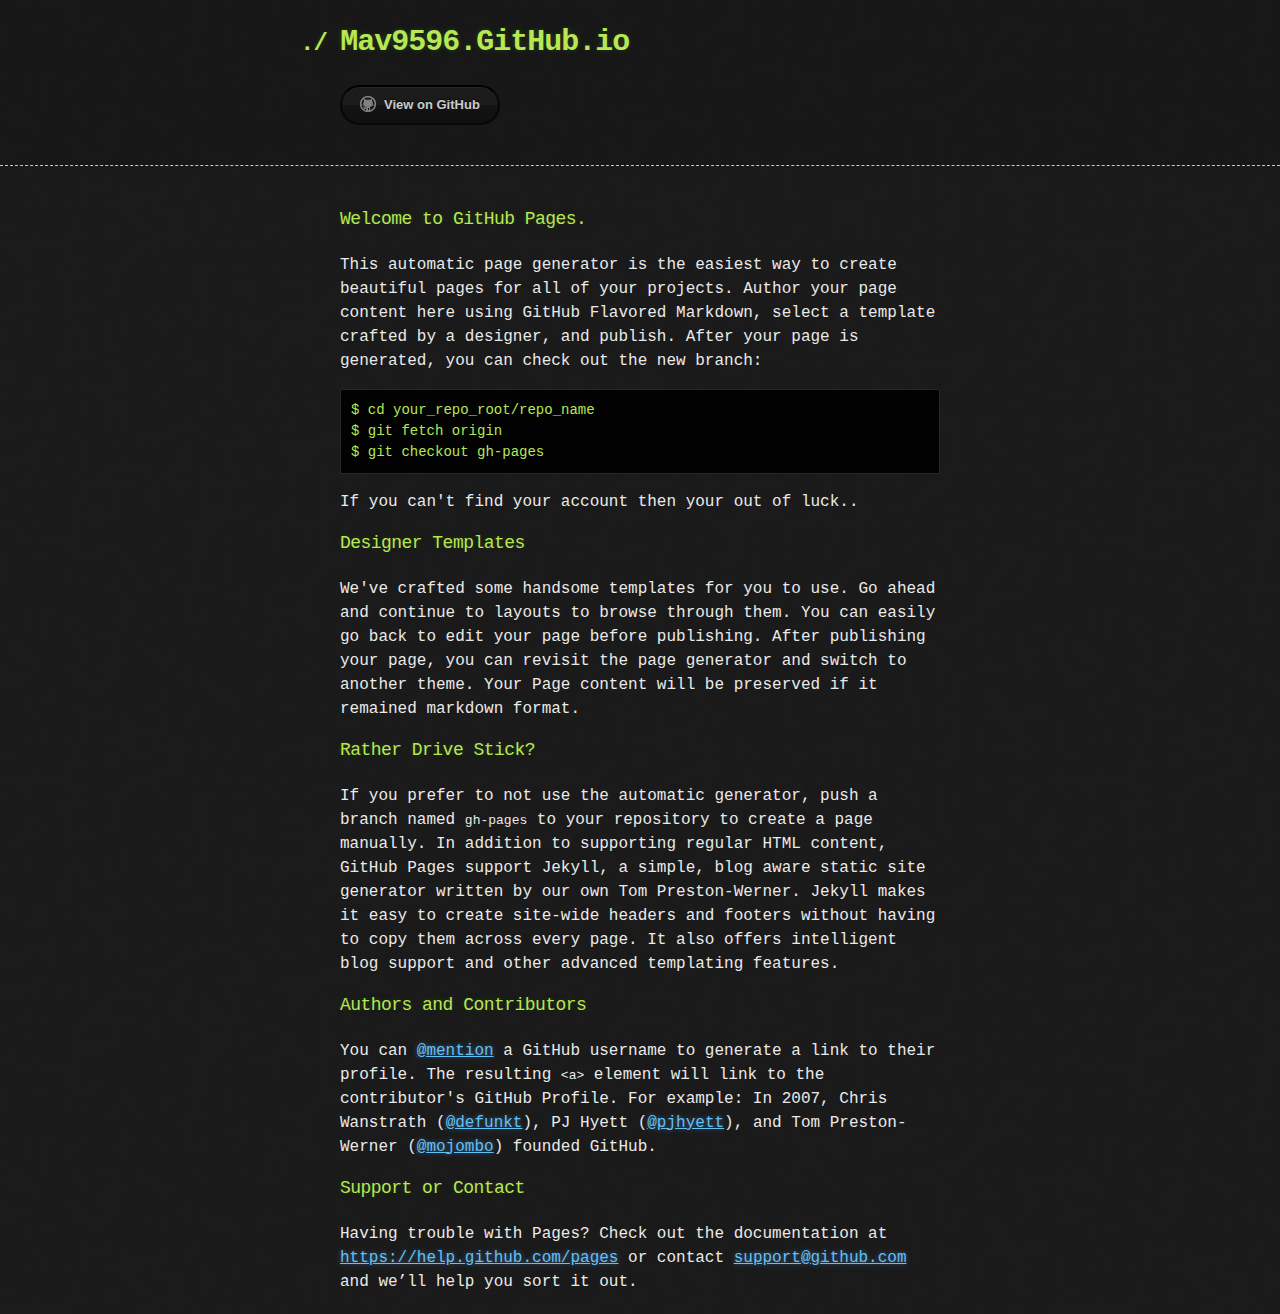
==== index.html @ 7a4225e2 "got rid of the params file" ====
<!DOCTYPE html>
<html>
  <head>
    <meta charset='utf-8'>
    <meta http-equiv="X-UA-Compatible" content="chrome=1">

    <link rel="stylesheet" type="text/css" href="stylesheets/stylesheet.css" media="screen">
    <link rel="stylesheet" type="text/css" href="stylesheets/pygment_trac.css" media="screen">
    <link rel="stylesheet" type="text/css" href="stylesheets/print.css" media="print">

    <title>Mav9596.GitHub.io by mav9596</title>
  </head>

  <body>

    <header>
      <div class="container">
        <h1>Mav9596.GitHub.io</h1>
        <h2></h2>

        <section id="downloads">
          <a href="https://github.com/mav9596" class="btn btn-github"><span class="icon"></span>View on GitHub</a>
        </section>
      </div>
    </header>

    <div class="container">
      <section id="main_content">
        <h3>
<a id="welcome-to-github-pages" class="anchor" href="#welcome-to-github-pages" aria-hidden="true"><span class="octicon octicon-link"></span></a>Welcome to GitHub Pages.</h3>

<p>This automatic page generator is the easiest way to create beautiful pages for all of your projects. Author your page content here using GitHub Flavored Markdown, select a template crafted by a designer, and publish. After your page is generated, you can check out the new branch:</p>

<pre><code>$ cd your_repo_root/repo_name
$ git fetch origin
$ git checkout gh-pages
</code></pre>

<p>If you can't find your account then your out of luck..</p>

<h3>
<a id="designer-templates" class="anchor" href="#designer-templates" aria-hidden="true"><span class="octicon octicon-link"></span></a>Designer Templates</h3>

<p>We've crafted some handsome templates for you to use. Go ahead and continue to layouts to browse through them. You can easily go back to edit your page before publishing. After publishing your page, you can revisit the page generator and switch to another theme. Your Page content will be preserved if it remained markdown format.</p>

<h3>
<a id="rather-drive-stick" class="anchor" href="#rather-drive-stick" aria-hidden="true"><span class="octicon octicon-link"></span></a>Rather Drive Stick?</h3>

<p>If you prefer to not use the automatic generator, push a branch named <code>gh-pages</code> to your repository to create a page manually. In addition to supporting regular HTML content, GitHub Pages support Jekyll, a simple, blog aware static site generator written by our own Tom Preston-Werner. Jekyll makes it easy to create site-wide headers and footers without having to copy them across every page. It also offers intelligent blog support and other advanced templating features.</p>

<h3>
<a id="authors-and-contributors" class="anchor" href="#authors-and-contributors" aria-hidden="true"><span class="octicon octicon-link"></span></a>Authors and Contributors</h3>

<p>You can <a href="https://github.com/blog/821" class="user-mention">@mention</a> a GitHub username to generate a link to their profile. The resulting <code>&lt;a&gt;</code> element will link to the contributor's GitHub Profile. For example: In 2007, Chris Wanstrath (<a href="https://github.com/defunkt" class="user-mention">@defunkt</a>), PJ Hyett (<a href="https://github.com/pjhyett" class="user-mention">@pjhyett</a>), and Tom Preston-Werner (<a href="https://github.com/mojombo" class="user-mention">@mojombo</a>) founded GitHub.</p>

<h3>
<a id="support-or-contact" class="anchor" href="#support-or-contact" aria-hidden="true"><span class="octicon octicon-link"></span></a>Support or Contact</h3>

<p>Having trouble with Pages? Check out the documentation at <a href="https://help.github.com/pages">https://help.github.com/pages</a> or contact <a href="mailto:support@github.com">support@github.com</a> and we’ll help you sort it out.</p>
      </section>
    </div>

    
  </body>
</html>
---- stylesheets/stylesheet.css ----
body {
  margin: 0;
  padding: 0;
  background: #151515 url("../images/bkg.png") 0 0;
  color: #eaeaea;
  font: 16px;
  line-height: 1.5;
  font-family: Monaco, "Bitstream Vera Sans Mono", "Lucida Console", Terminal, monospace;
}

/* General & 'Reset' Stuff */

.container {
  width: 90%;
  max-width: 600px;
  margin: 0 auto;
}

section {
  display: block;
  margin: 0 0 20px 0;
}

h1, h2, h3, h4, h5, h6 {
  margin: 0 0 20px;
}

li {
  line-height: 1.4 ;
}

/* Header, <header>
   header   - container
   h1       - project name
   h2       - project description
*/

header {
  background: rgba(0, 0, 0, 0.1);
  width: 100%;
  border-bottom: 1px dashed #b5e853;
  padding: 20px 0;
  margin: 0 0 40px 0;
}

header h1 {
  font-size: 30px;
  line-height: 1.5;
  margin: 0 0 0 -40px;
  font-weight: bold;
  font-family: Monaco, "Bitstream Vera Sans Mono", "Lucida Console", Terminal, monospace;
  color: #b5e853;
  text-shadow: 0 1px 1px rgba(0, 0, 0, 0.1),
               0 0 5px rgba(181, 232, 83, 0.1),
               0 0 10px rgba(181, 232, 83, 0.1);
  letter-spacing: -1px;
  -webkit-font-smoothing: antialiased;
}

header h1:before {
  content: "./ ";
  font-size: 24px;
}

header h2 {
  font-size: 18px;
  font-weight: 300;
  color: #666;
}

#downloads .btn {
  display: inline-block;
  text-align: center;
  margin: 0;
}

/* Main Content
*/

#main_content {
  width: 100%;
  -webkit-font-smoothing: antialiased;
}
section img {
  max-width: 100%
}

h1, h2, h3, h4, h5, h6 {
  font-weight: normal;
  font-family: Monaco, "Bitstream Vera Sans Mono", "Lucida Console", Terminal, monospace;
  color: #b5e853;
  letter-spacing: -0.03em;
  text-shadow: 0 1px 1px rgba(0, 0, 0, 0.1),
               0 0 5px rgba(181, 232, 83, 0.1),
               0 0 10px rgba(181, 232, 83, 0.1);
}

#main_content h1 {
  font-size: 30px;
}

#main_content h2 {
  font-size: 24px;
}

#main_content h3 {
  font-size: 18px;
}

#main_content h4 {
  font-size: 14px;
}

#main_content h5 {
  font-size: 12px;
  text-transform: uppercase;
  margin: 0 0 5px 0;
}

#main_content h6 {
  font-size: 12px;
  text-transform: uppercase;
  color: #999;
  margin: 0 0 5px 0;
}

dt {
  font-style: italic;
  font-weight: bold;
}

ul li {
  list-style: none;
}

ul li:before {
  content: ">>";
  font-family: Monaco, "Bitstream Vera Sans Mono", "Lucida Console", Terminal, monospace;
  font-size: 13px;
  color: #b5e853;
  margin-left: -37px;
  margin-right: 21px;
  line-height: 16px;
}

blockquote {
  color: #aaa;
  padding-left: 10px;
  border-left: 1px dotted #666;
}

pre {
  background: rgba(0, 0, 0, 0.9);
  border: 1px solid rgba(255, 255, 255, 0.15);
  padding: 10px;
  font-size: 14px;
  color: #b5e853;
  border-radius: 2px;
  -moz-border-radius: 2px;
  -webkit-border-radius: 2px;
  text-wrap: normal;
  overflow: auto;
  overflow-y: hidden;
}

table {
  width: 100%;
  margin: 0 0 20px 0;
}

th {
  text-align: left;
  border-bottom: 1px dashed #b5e853;
  padding: 5px 10px;
}

td {
  padding: 5px 10px;
}

hr {
  height: 0;
  border: 0;
  border-bottom: 1px dashed #b5e853;
  color: #b5e853;
}

/* Buttons
*/

.btn {
  display: inline-block;
  background: -webkit-linear-gradient(top, rgba(40, 40, 40, 0.3), rgba(35, 35, 35, 0.3) 50%, rgba(10, 10, 10, 0.3) 50%, rgba(0, 0, 0, 0.3));
  padding: 8px 18px;
  border-radius: 50px;
  border: 2px solid rgba(0, 0, 0, 0.7);
  border-bottom: 2px solid rgba(0, 0, 0, 0.7);
  border-top: 2px solid rgba(0, 0, 0, 1);
  color: rgba(255, 255, 255, 0.8);
  font-family: Helvetica, Arial, sans-serif;
  font-weight: bold;
  font-size: 13px;
  text-decoration: none;
  text-shadow: 0 -1px 0 rgba(0, 0, 0, 0.75);
  box-shadow: inset 0 1px 0 rgba(255, 255, 255, 0.05);
}

.btn:hover {
  background: -webkit-linear-gradient(top, rgba(40, 40, 40, 0.6), rgba(35, 35, 35, 0.6) 50%, rgba(10, 10, 10, 0.8) 50%, rgba(0, 0, 0, 0.8));
}

.btn .icon {
  display: inline-block;
  width: 16px;
  height: 16px;
  margin: 1px 8px 0 0;
  float: left;
}

.btn-github .icon {
  opacity: 0.6;
  background: url("../images/blacktocat.png") 0 0 no-repeat;
}

/* Links
   a, a:hover, a:visited
*/

a {
  color: #63c0f5;
  text-shadow: 0 0 5px rgba(104, 182, 255, 0.5);
}

/* Clearfix */

.cf:before, .cf:after {
  content:"";
  display:table;
}

.cf:after {
  clear:both;
}

.cf {
  zoom:1;
}
---- stylesheets/pygment_trac.css ----
.highlight .c { color: #999988; font-style: italic } /* Comment */
.highlight .err { color: #a61717; background-color: #e3d2d2 } /* Error */
.highlight .k { font-weight: bold } /* Keyword */
.highlight .o { font-weight: bold } /* Operator */
.highlight .cm { color: #999988; font-style: italic } /* Comment.Multiline */
.highlight .cp { color: #999999; font-weight: bold } /* Comment.Preproc */
.highlight .c1 { color: #999988; font-style: italic } /* Comment.Single */
.highlight .cs { color: #999999; font-weight: bold; font-style: italic } /* Comment.Special */
.highlight .gd { color: #000000; background-color: #ffdddd } /* Generic.Deleted */
.highlight .gd .x { color: #000000; background-color: #ffaaaa } /* Generic.Deleted.Specific */
.highlight .ge { font-style: italic } /* Generic.Emph */
.highlight .gr { color: #aa0000 } /* Generic.Error */
.highlight .gh { color: #999999 } /* Generic.Heading */
.highlight .gi { color: #000000; background-color: #ddffdd } /* Generic.Inserted */
.highlight .gi .x { color: #000000; background-color: #aaffaa } /* Generic.Inserted.Specific */
.highlight .go { color: #888888 } /* Generic.Output */
.highlight .gp { color: #555555 } /* Generic.Prompt */
.highlight .gs { font-weight: bold } /* Generic.Strong */
.highlight .gu { color: #800080; font-weight: bold; } /* Generic.Subheading */
.highlight .gt { color: #aa0000 } /* Generic.Traceback */
.highlight .kc { font-weight: bold } /* Keyword.Constant */
.highlight .kd { font-weight: bold } /* Keyword.Declaration */
.highlight .kn { font-weight: bold } /* Keyword.Namespace */
.highlight .kp { font-weight: bold } /* Keyword.Pseudo */
.highlight .kr { font-weight: bold } /* Keyword.Reserved */
.highlight .kt { color: #445588; font-weight: bold } /* Keyword.Type */
.highlight .m { color: #009999 } /* Literal.Number */
.highlight .s { color: #d14 } /* Literal.String */
.highlight .na { color: #008080 } /* Name.Attribute */
.highlight .nb { color: #0086B3 } /* Name.Builtin */
.highlight .nc { color: #445588; font-weight: bold } /* Name.Class */
.highlight .no { color: #008080 } /* Name.Constant */
.highlight .ni { color: #800080 } /* Name.Entity */
.highlight .ne { color: #990000; font-weight: bold } /* Name.Exception */
.highlight .nf { color: #990000; font-weight: bold } /* Name.Function */
.highlight .nn { color: #555555 } /* Name.Namespace */
.highlight .nt { color: #CBDFFF } /* Name.Tag */
.highlight .nv { color: #008080 } /* Name.Variable */
.highlight .ow { font-weight: bold } /* Operator.Word */
.highlight .w { color: #bbbbbb } /* Text.Whitespace */
.highlight .mf { color: #009999 } /* Literal.Number.Float */
.highlight .mh { color: #009999 } /* Literal.Number.Hex */
.highlight .mi { color: #009999 } /* Literal.Number.Integer */
.highlight .mo { color: #009999 } /* Literal.Number.Oct */
.highlight .sb { color: #d14 } /* Literal.String.Backtick */
.highlight .sc { color: #d14 } /* Literal.String.Char */
.highlight .sd { color: #d14 } /* Literal.String.Doc */
.highlight .s2 { color: #d14 } /* Literal.String.Double */
.highlight .se { color: #d14 } /* Literal.String.Escape */
.highlight .sh { color: #d14 } /* Literal.String.Heredoc */
.highlight .si { color: #d14 } /* Literal.String.Interpol */
.highlight .sx { color: #d14 } /* Literal.String.Other */
.highlight .sr { color: #009926 } /* Literal.String.Regex */
.highlight .s1 { color: #d14 } /* Literal.String.Single */
.highlight .ss { color: #990073 } /* Literal.String.Symbol */
.highlight .bp { color: #999999 } /* Name.Builtin.Pseudo */
.highlight .vc { color: #008080 } /* Name.Variable.Class */
.highlight .vg { color: #008080 } /* Name.Variable.Global */
.highlight .vi { color: #008080 } /* Name.Variable.Instance */
.highlight .il { color: #009999 } /* Literal.Number.Integer.Long */

.type-csharp .highlight .k { color: #0000FF }
.type-csharp .highlight .kt { color: #0000FF }
.type-csharp .highlight .nf { color: #000000; font-weight: normal }
.type-csharp .highlight .nc { color: #2B91AF }
.type-csharp .highlight .nn { color: #000000 }
.type-csharp .highlight .s { color: #A31515 }
.type-csharp .highlight .sc { color: #A31515 }
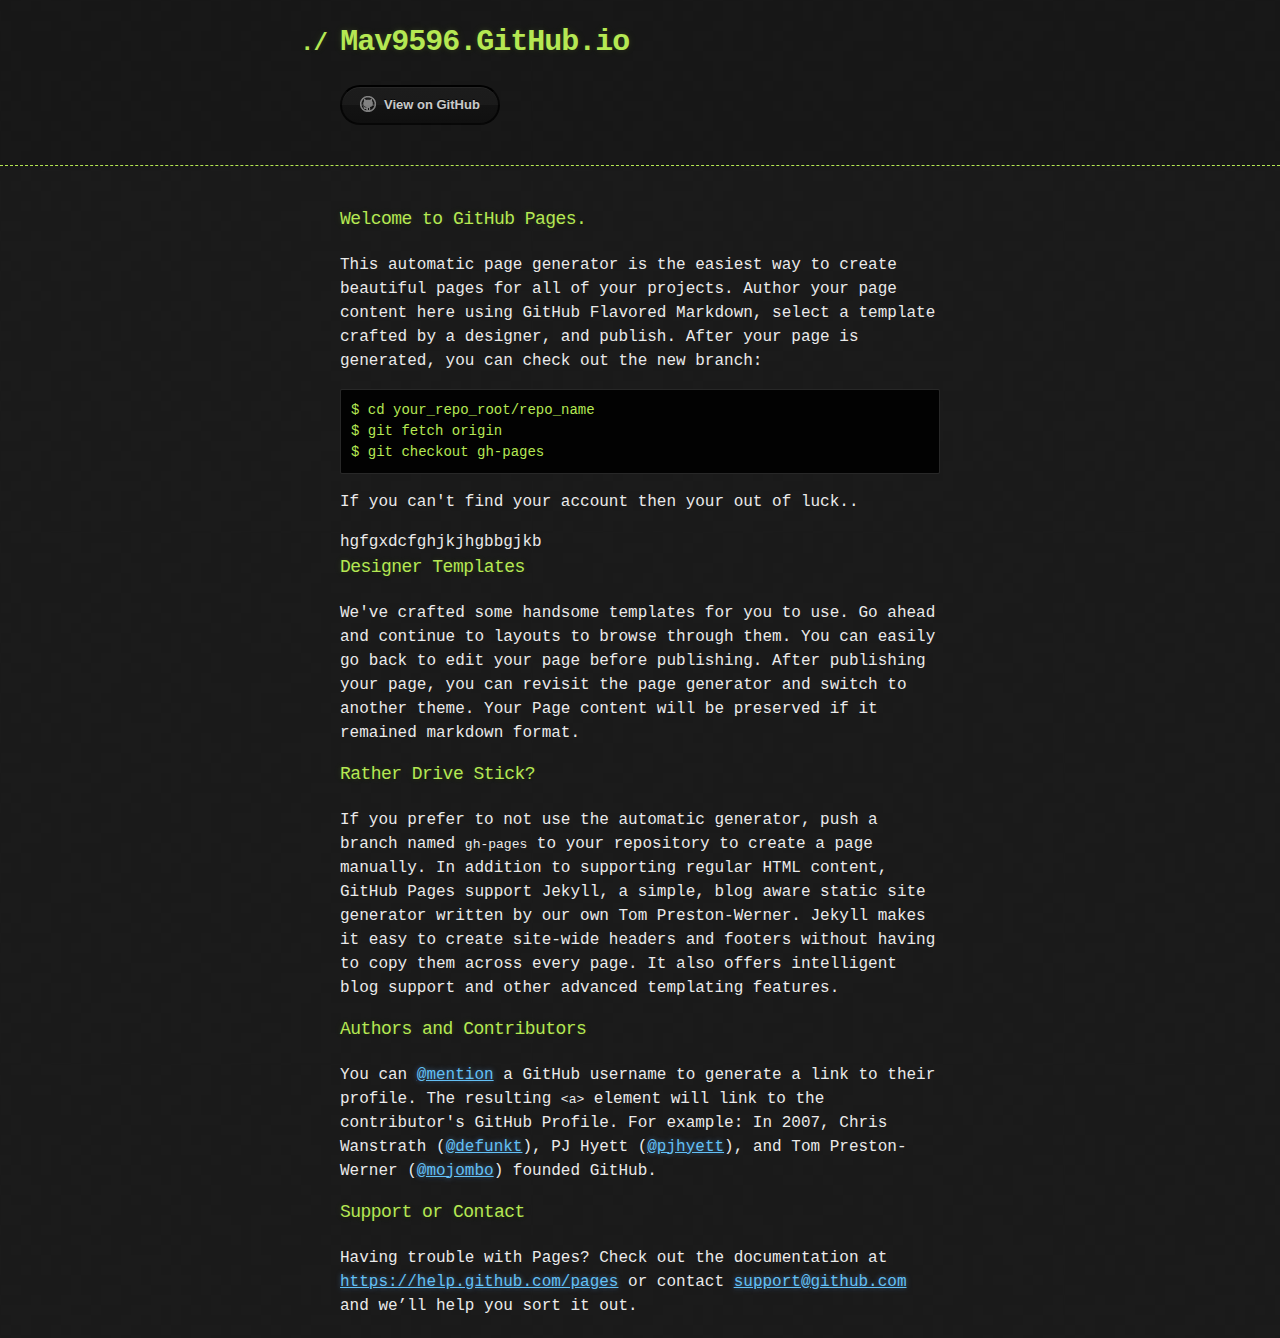
==== commit c245c011: "test" ====
--- a/index.html
+++ b/index.html
@@ -37,7 +37,7 @@
 </code></pre>
 
 <p>If you can't find your account then your out of luck..</p>
-
+hgfgxdcfghjkjhgbbgjkb
 <h3>
 <a id="designer-templates" class="anchor" href="#designer-templates" aria-hidden="true"><span class="octicon octicon-link"></span></a>Designer Templates</h3>
 
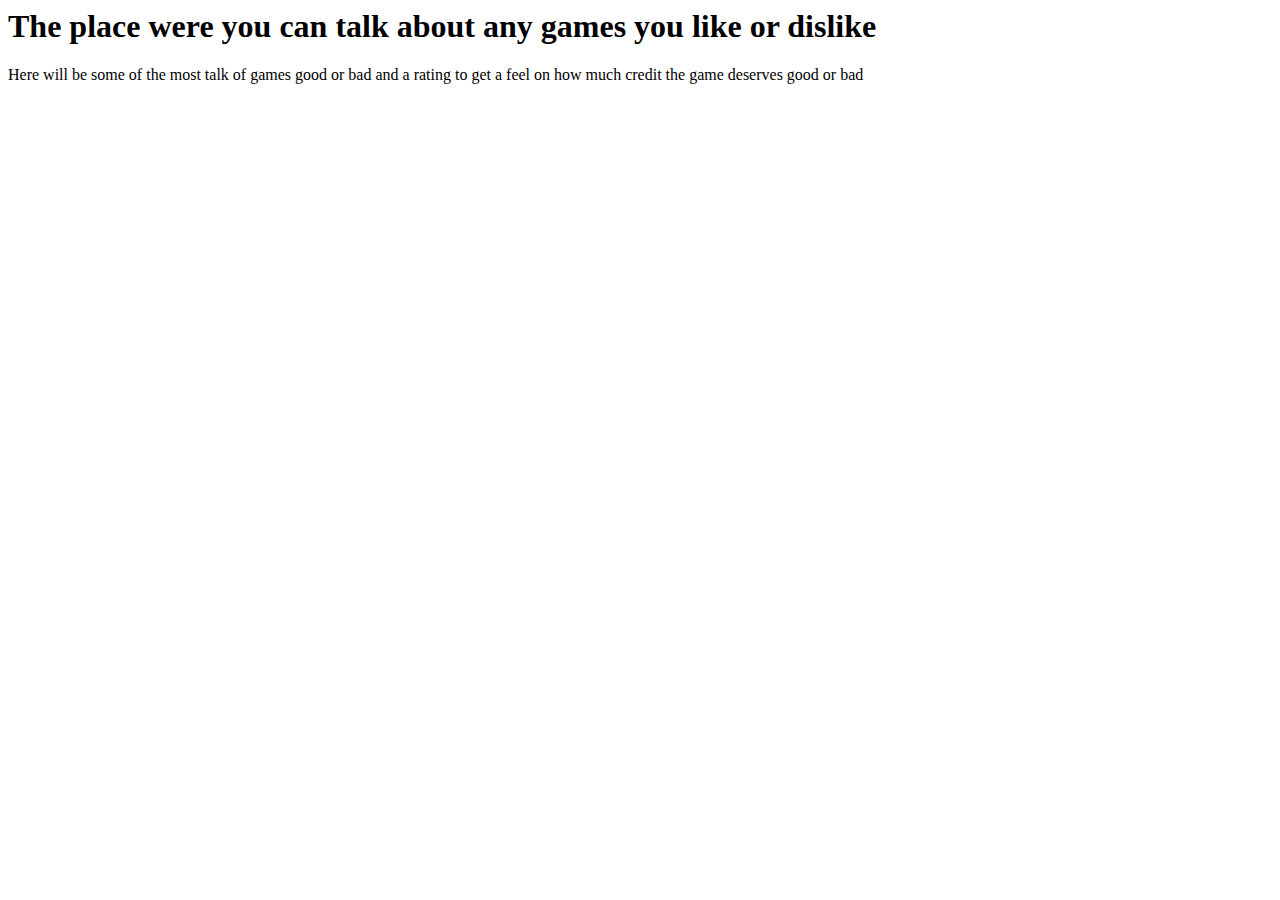
==== commit ac5370f8: "new webpage" ====
--- a/index.html
+++ b/index.html
@@ -1,65 +1,9 @@
-<!DOCTYPE html>
 <html>
-  <head>
-    <meta charset='utf-8'>
-    <meta http-equiv="X-UA-Compatible" content="chrome=1">
-
-    <link rel="stylesheet" type="text/css" href="stylesheets/stylesheet.css" media="screen">
-    <link rel="stylesheet" type="text/css" href="stylesheets/pygment_trac.css" media="screen">
-    <link rel="stylesheet" type="text/css" href="stylesheets/print.css" media="print">
-
-    <title>Mav9596.GitHub.io by mav9596</title>
-  </head>
-
-  <body>
-
-    <header>
-      <div class="container">
-        <h1>Mav9596.GitHub.io</h1>
-        <h2></h2>
-
-        <section id="downloads">
-          <a href="https://github.com/mav9596" class="btn btn-github"><span class="icon"></span>View on GitHub</a>
-        </section>
-      </div>
-    </header>
-
-    <div class="container">
-      <section id="main_content">
-        <h3>
-<a id="welcome-to-github-pages" class="anchor" href="#welcome-to-github-pages" aria-hidden="true"><span class="octicon octicon-link"></span></a>Welcome to GitHub Pages.</h3>
-
-<p>This automatic page generator is the easiest way to create beautiful pages for all of your projects. Author your page content here using GitHub Flavored Markdown, select a template crafted by a designer, and publish. After your page is generated, you can check out the new branch:</p>
-
-<pre><code>$ cd your_repo_root/repo_name
-$ git fetch origin
-$ git checkout gh-pages
-</code></pre>
-
-<p>If you can't find your account then your out of luck..</p>
-hgfgxdcfghjkjhgbbgjkb
-<h3>
-<a id="designer-templates" class="anchor" href="#designer-templates" aria-hidden="true"><span class="octicon octicon-link"></span></a>Designer Templates</h3>
-
-<p>We've crafted some handsome templates for you to use. Go ahead and continue to layouts to browse through them. You can easily go back to edit your page before publishing. After publishing your page, you can revisit the page generator and switch to another theme. Your Page content will be preserved if it remained markdown format.</p>
-
-<h3>
-<a id="rather-drive-stick" class="anchor" href="#rather-drive-stick" aria-hidden="true"><span class="octicon octicon-link"></span></a>Rather Drive Stick?</h3>
-
-<p>If you prefer to not use the automatic generator, push a branch named <code>gh-pages</code> to your repository to create a page manually. In addition to supporting regular HTML content, GitHub Pages support Jekyll, a simple, blog aware static site generator written by our own Tom Preston-Werner. Jekyll makes it easy to create site-wide headers and footers without having to copy them across every page. It also offers intelligent blog support and other advanced templating features.</p>
-
-<h3>
-<a id="authors-and-contributors" class="anchor" href="#authors-and-contributors" aria-hidden="true"><span class="octicon octicon-link"></span></a>Authors and Contributors</h3>
-
-<p>You can <a href="https://github.com/blog/821" class="user-mention">@mention</a> a GitHub username to generate a link to their profile. The resulting <code>&lt;a&gt;</code> element will link to the contributor's GitHub Profile. For example: In 2007, Chris Wanstrath (<a href="https://github.com/defunkt" class="user-mention">@defunkt</a>), PJ Hyett (<a href="https://github.com/pjhyett" class="user-mention">@pjhyett</a>), and Tom Preston-Werner (<a href="https://github.com/mojombo" class="user-mention">@mojombo</a>) founded GitHub.</p>
-
-<h3>
-<a id="support-or-contact" class="anchor" href="#support-or-contact" aria-hidden="true"><span class="octicon octicon-link"></span></a>Support or Contact</h3>
-
-<p>Having trouble with Pages? Check out the documentation at <a href="https://help.github.com/pages">https://help.github.com/pages</a> or contact <a href="mailto:support@github.com">support@github.com</a> and we’ll help you sort it out.</p>
-      </section>
-    </div>
-
-    
-  </body>
-</html>+	<head>
+		<title>The gaming world</title>
+	</head>
+	<body>
+		<h1>The place were you can talk about any games you like or dislike</h1>
+		<p>Here will be some of the most talk of games good or bad 
+		and a rating to get a feel on how much credit the game deserves good or bad</p>
+		</body>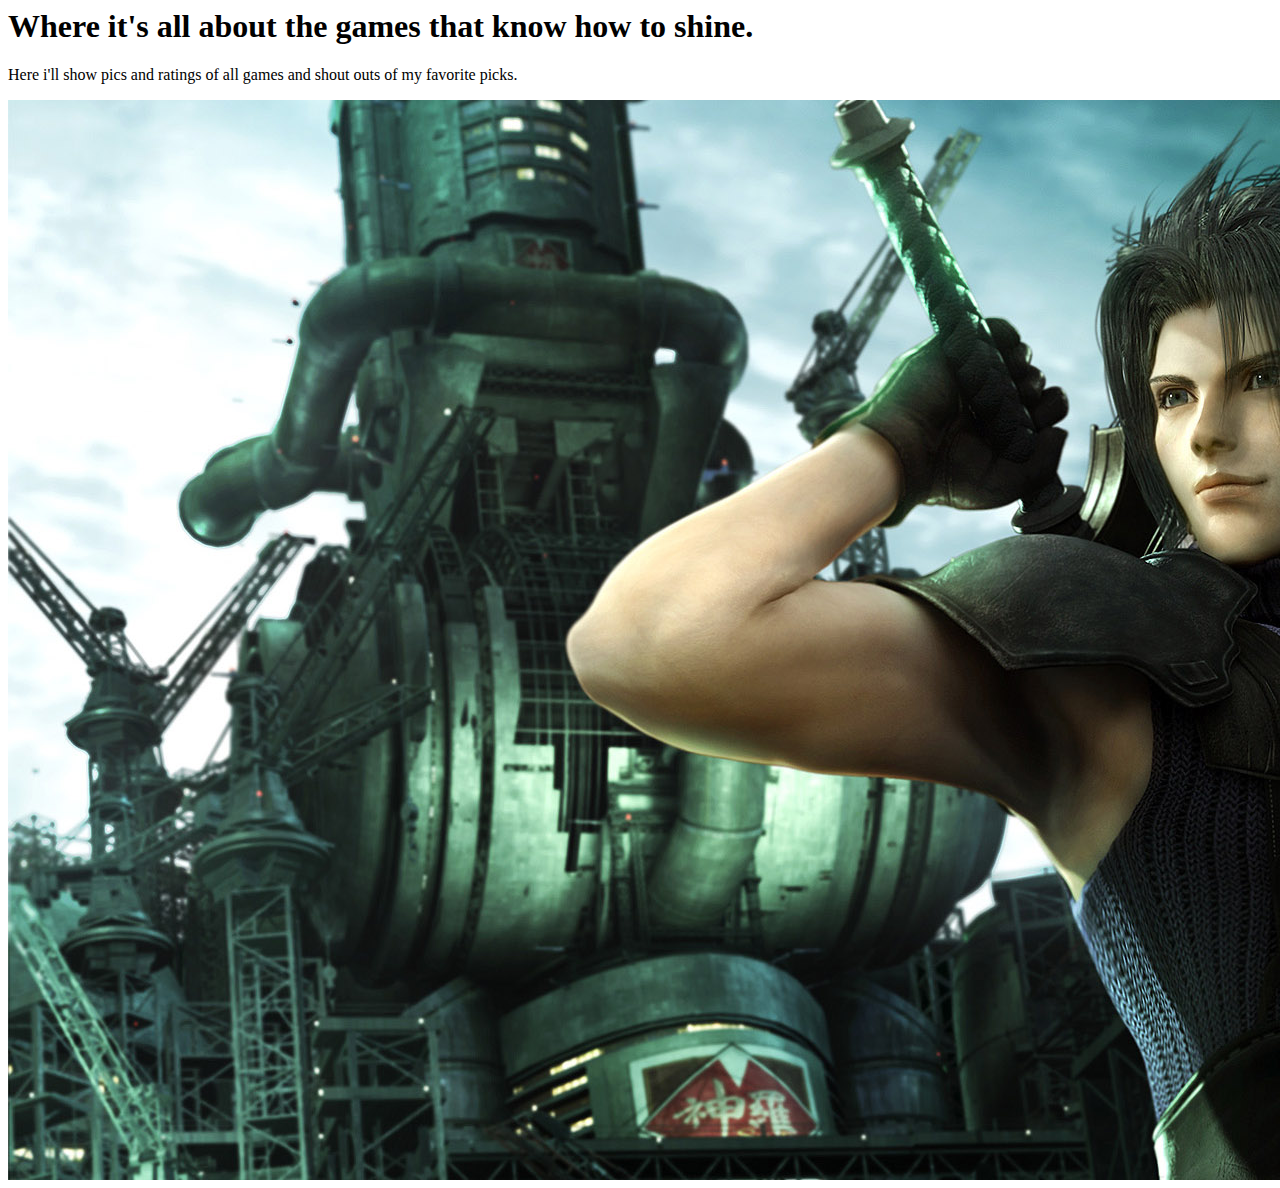
==== commit 1efc98de: "improvement" ====
--- a/index.html
+++ b/index.html
@@ -1,9 +1,10 @@
+
 <html>
 	<head>
 		<title>The gaming world</title>
 	</head>
 	<body>
-		<h1>The place were you can talk about any games you like or dislike</h1>
-		<p>Here will be some of the most talk of games good or bad 
-		and a rating to get a feel on how much credit the game deserves good or bad</p>
-		</body>+		<h1>Where it's all about the games that know how to shine.</h1>
+		<p>Here i'll show pics and ratings of all games and shout outs of my favorite picks.</p>
+		</body>
+		<img src="images/core.jpg" alt="Zack at the shinra base" title="Zack's first day at the shinra base." />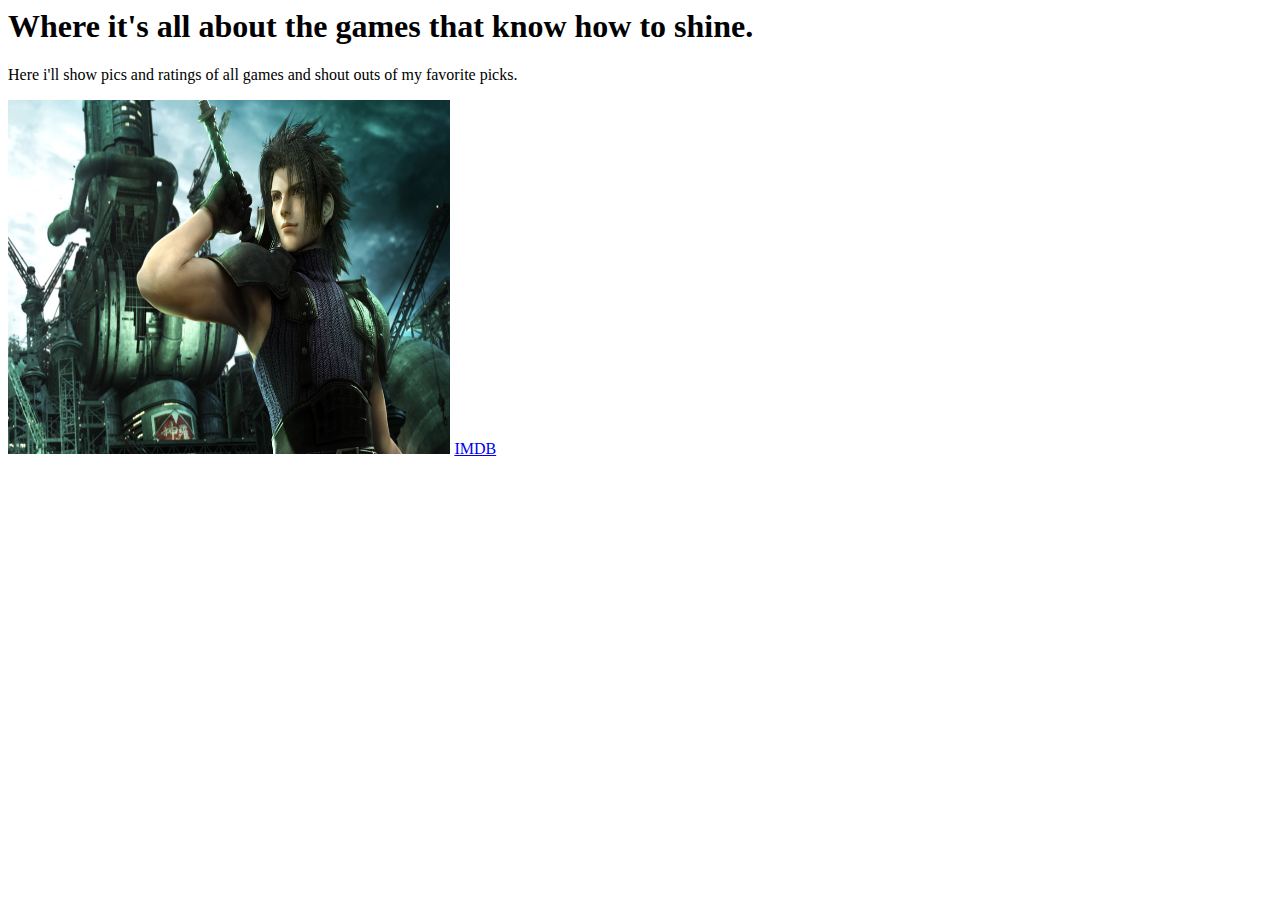
==== commit b0e6f4c4: "new link to cope webpage" ====
--- a/index.html
+++ b/index.html
@@ -7,4 +7,17 @@
 		<h1>Where it's all about the games that know how to shine.</h1>
 		<p>Here i'll show pics and ratings of all games and shout outs of my favorite picks.</p>
 		</body>
-		<img src="images/core.jpg" alt="Zack at the shinra base" title="Zack's first day at the shinra base." />+		<img src="images/core.jpg" alt="Zack at the shinra base" title="Zack's first day at the shinra base." width="35%" height="40%" />
+		<a href="Index - Copy.html">IMDB</a>
+		
+		
+		
+		
+		
+		
+		
+		
+		
+		
+		
+		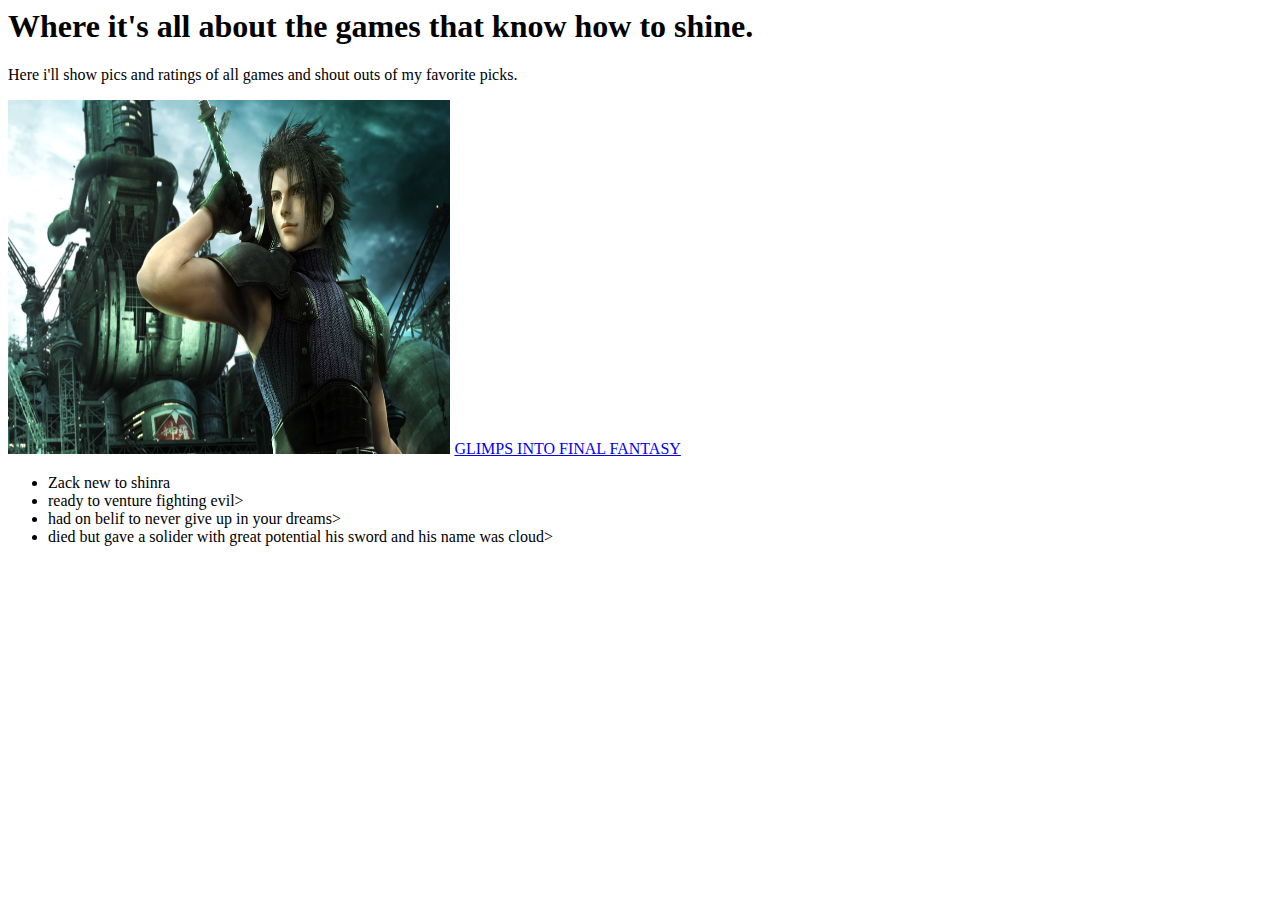
==== commit 12a2d2c5: "made a list on zack's life" ====
--- a/index.html
+++ b/index.html
@@ -8,8 +8,13 @@
 		<p>Here i'll show pics and ratings of all games and shout outs of my favorite picks.</p>
 		</body>
 		<img src="images/core.jpg" alt="Zack at the shinra base" title="Zack's first day at the shinra base." width="35%" height="40%" />
-		<a href="Index - Copy.html">IMDB</a>
-		
+		<a href="Index - Copy.html">GLIMPS INTO FINAL FANTASY</a>
+		<ul>
+			<li>Zack new to shinra 
+			<li>ready to venture fighting evil>
+			<li>had on belif to never give up in your dreams>
+			<li>died but gave a solider with great potential his sword and his name was cloud>
+			</ul>
 		
 		
 		
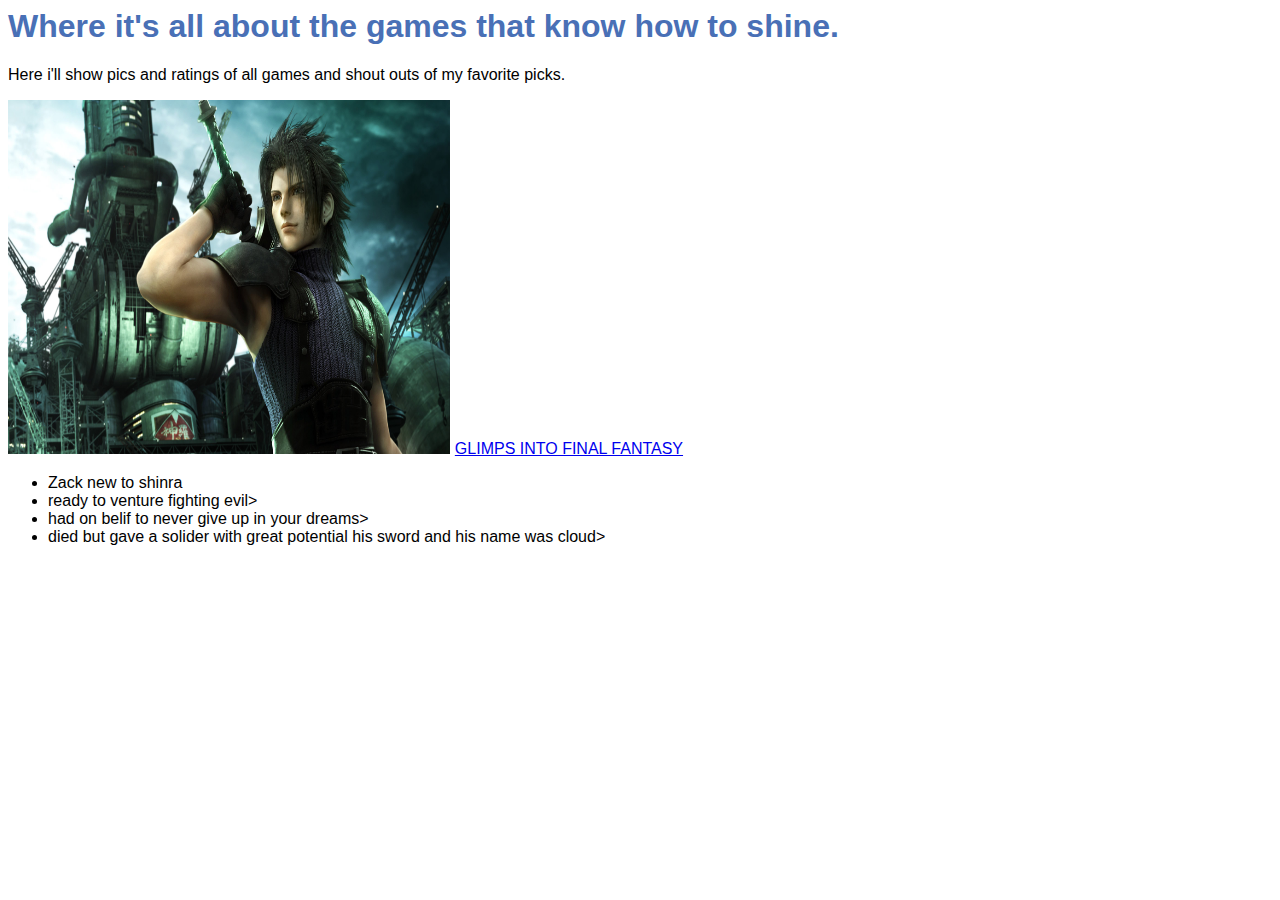
==== commit fe143512: "new update on webpage" ====
--- a/index.html
+++ b/index.html
@@ -3,6 +3,8 @@
 	<head>
 		<title>The gaming world</title>
 	</head>
+	<link href="CSS/style.CSS" type="text/CSS"
+	rel="stylesheet" />
 	<body>
 		<h1>Where it's all about the games that know how to shine.</h1>
 		<p>Here i'll show pics and ratings of all games and shout outs of my favorite picks.</p>
--- a/CSS/style.CSS
+++ b/CSS/style.CSS
@@ -0,0 +1,6 @@
+body {
+	font-family: arial;
+	background-color: rgb(185,179,175));}
+	h1 {
+		  color:#4970B6
+		} 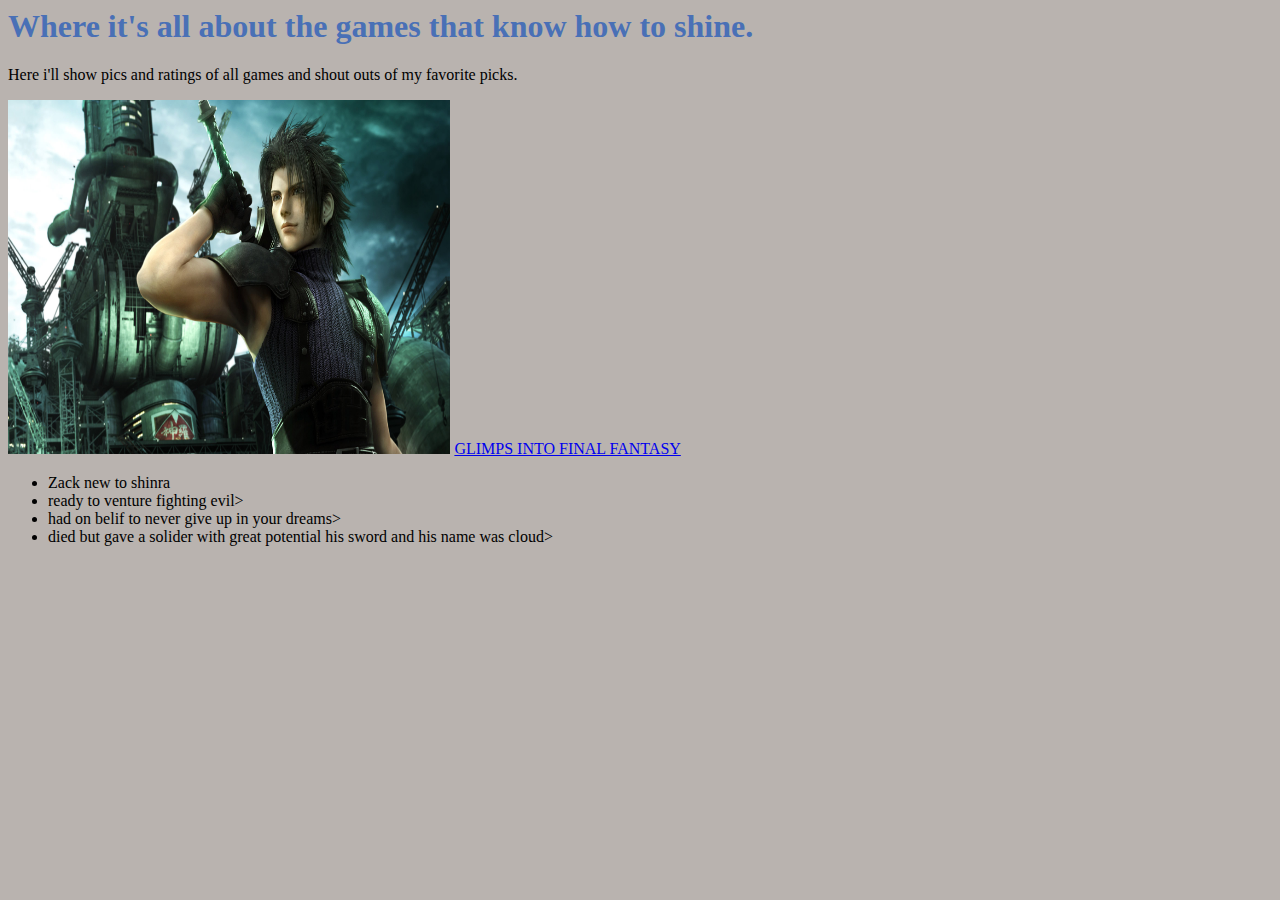
==== commit 514c85ca: "update on websites" ====
--- a/index.html
+++ b/index.html
@@ -3,8 +3,7 @@
 	<head>
 		<title>The gaming world</title>
 	</head>
-	<link href="CSS/style.CSS" type="text/CSS"
-	rel="stylesheet" />
+	<link href="CSS/style.CSS" type="text/CSS" rel="stylesheet">
 	<body>
 		<h1>Where it's all about the games that know how to shine.</h1>
 		<p>Here i'll show pics and ratings of all games and shout outs of my favorite picks.</p>
@@ -18,7 +17,7 @@
 			<li>died but gave a solider with great potential his sword and his name was cloud>
 			</ul>
 		
-		
+		<iframe width="560" height="315" src="https://www.youtube.com/embed/VBoAl0qEpWM" frameborder="0" allowfullscreen></iframe>
 		
 		
 		
--- a/CSS/style.CSS
+++ b/CSS/style.CSS
@@ -1,6 +1,13 @@
 body {
-	font-family: arial;
-	background-color: rgb(185,179,175));}
+	font-family: Timesnewroman;
+	background: URL(http://www.celebrategeek.com/wp-content/uploads/2014/08/Crisis-Core-Final-Fantasy-VII-image-crisis-core-final-fantasy-vii-36451277-1600-1000.png);
+	background-color: rgb(185,179,175);}
+
+
+	
+	
 	h1 {
 		  color:#4970B6
-		} +		} 
+		
+		